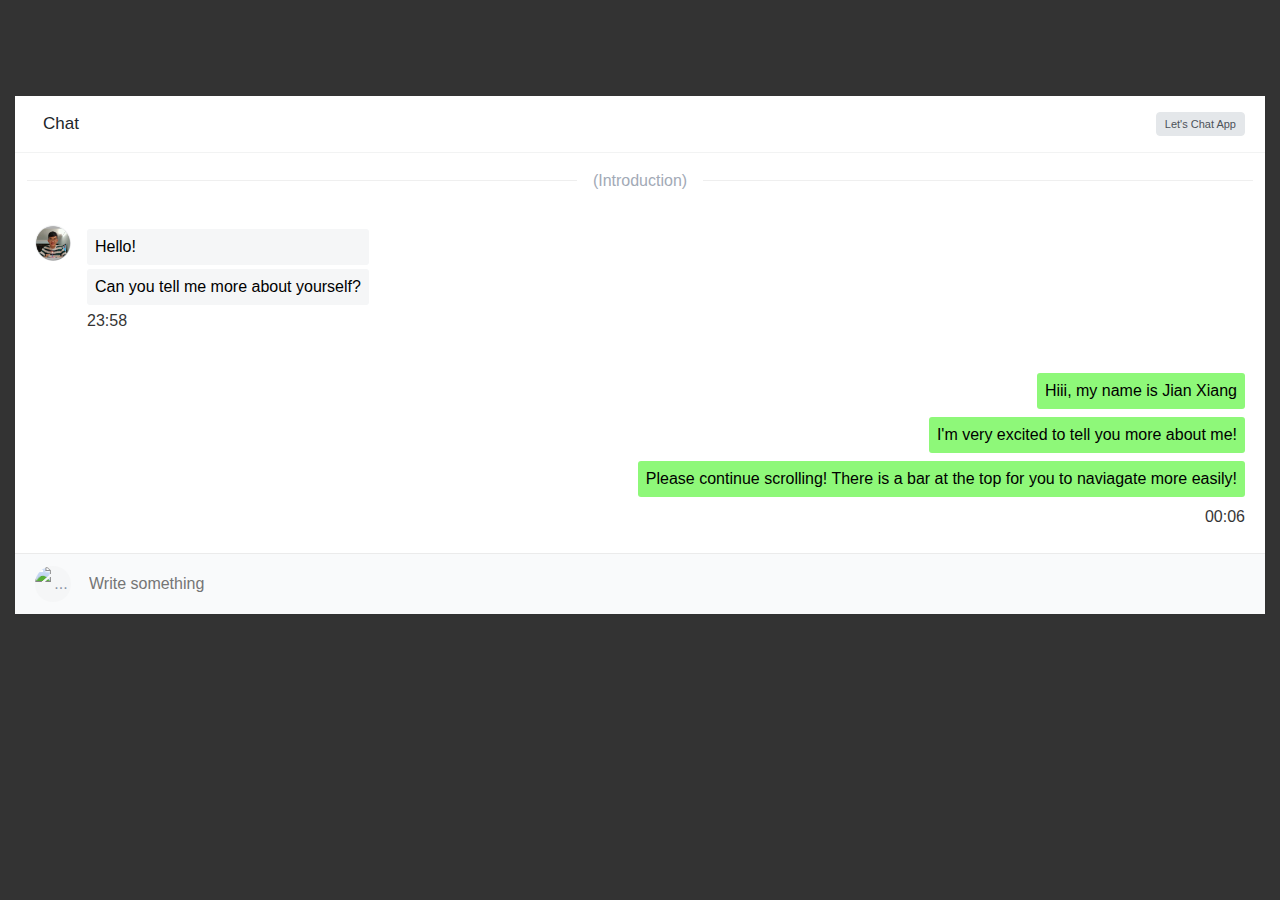
==== index.html @ 780955a3 "Update index.html" ====
<!DOCTYPE html>
<html>

<head>
  <meta charset="utf-8">
  <meta name="viewport" content="width=device-width, initial-scale=1">

  <link rel="stylesheet" href="https://maxcdn.bootstrapcdn.com/bootstrap/4.0.0/css/bootstrap.min.css">

  <script src="https://use.fontawesome.com/releases/v5.7.2/css/all.css"></script>

  <script src="https://stackpath.bootstrapcdn.com/bootstrap/4.0.0/js/bootstrap.bundle.min.js"></script>

  <script src="https://cdnjs.cloudflare.com/ajax/libs/jquery/3.2.1/jquery.min.js"></script>

  <link rel="stylesheet" href="style.css">

  <title>Chang Jian Xiang</title>
</head>

<body>


  <div class="page-content page-container" id="page-content">
    <div class="padding"></div>
    <div class="col-sm-12">
      <div class="card card-bordered" style="height: auto;">
        <div class="card-header">
          <h4 class="card-title"><strong>Chat</strong></h4> <a class="btn btn-xs btn-secondary" href="#"
            data-abc="true">Let's Chat App</a>
        </div>
        <div class="ps-container ps-theme-default ps-active-y" id="chat-content"
          style="overflow-y: scroll !important; height:400px !important;">



          <!-- The Line Braek separator -->
          <div class="media media-meta-day">(Introduction)</div>

          <!-- White Chat Box -->
          <div class="media media-chat"> <img class="avatar" src="img/myself.jpg.jpg" alt="My own Picture">
            <div class="media-body">
              <p>Hello!</p>
              <p>Can you tell me more about yourself?</p>
              <p class="meta"><time datetime="2018">23:58</time></p>
            </div>
          </div>



          <!-- Green Chat Box -->
          <div class="media media-chat media-chat-reverse">
            <div class="media-body">
              <p>Hiii, my name is Jian Xiang</p>
              <p>I'm very excited to tell you more about me!</p>
              <p>Please continue scrolling! There is a bar at the top for you to naviagate more easily!
              </p>
              <p class="meta"><time datetime="2018">00:06</time></p>
            </div>
          </div>

          <!-- The Line Braek separator -->
          <div class="media media-meta-day">(Educational Background)</div>


          <div class="media media-chat"> <img class="avatar"
              src="img/school.jpg" alt="...">
            <div class="media-body">
              <p>Are you still studying now?</p>
              <p class="meta"><time datetime="2018">00:07</time></p>
            </div>
          </div>


          <div class="media media-chat media-chat-reverse">
            <div class="media-body">
              <p>Yes! I'm currently a Year 1 Student at National University of Singapore</p>
              <p>I am currently pursuing for Bachelor of Computing in Information Systems </p>
              <p>I will be graduating in 2024!</p>
              <p class="meta"><time datetime="2018">00:09</time></p>
            </div>
          </div>


          <div class="media media-chat"> <img class="avatar"
            src="img/school.jpg" alt="...">
          <div class="media-body">
            <p>That's nice! Maybe you can let me know more?</p>
            <p class="meta"><time datetime="2018">00:07</time></p>
          </div>
        </div>

        <div class="media media-chat media-chat-reverse">
          <div class="media-body">
            <p>I was previously from Anderson Junior College and Anderson Secondary School</p>
            <p>I have always wanted to join NUS SoC and I'm happy to be able to achieve the dream</p>
            <p class="meta"><time datetime="2018">00:09</time></p>
          </div>
        </div>


        <!-- The Line Braek separator -->
        <div class="media media-meta-day">(Work Experience)</div>

        <!-- White Chat Box -->
        <div class="media media-chat"> <img class="avatar" src="img/work.jpg" alt="Work">
          <div class="media-body">
            <p>Glad that you are able to achieve your dream</p>
            <p>Out of curiosity, do you have any work experience?</p>
            <p class="meta"><time datetime="2018">23:58</time></p>
          </div>
        </div>

        <!-- Green Chat Box -->
        <div class="media media-chat media-chat-reverse">
          <div class="media-body">
            <p>Yes, prior to entering university, I was working 
              at Grab for 7 months. It was a great experience 
              as my superior gave me the opportunity to join
              different teams to learn more!</p>
            <p>It was really a wonderful experience</p>
            <p>During National Service, I was also very happy to
              be given the opportunity to be the Platoon Sergeant 
              which enable me to hone my leadership skills. 
            </p>
            <p>I also did multiple ad-hoc part time jobs.
              However, there isn't a long timeframe for me 
              to try out more jobs. I hope to be able to work 
              and gain more experience in the future!
            </p>
            <p class="meta"><time datetime="2018">00:06</time></p>
          </div>
        </div>


        <!-- The Line Braek separator -->
        <div class="media media-meta-day">(Skills)</div>

        <!-- White Chat Box -->
        <div class="media media-chat"> <img class="avatar" src="img/skills.jpg" alt="Work">
          <div class="media-body">
            <p>I'm sure you will have many more opportunities<br>
            to work and gain more experience in the future</p>
            <p>Can I also know what kind of skills you have?</p>
            <p class="meta"><time datetime="2018">23:58</time></p>
          </div>
        </div>

        <!-- Green Chat Box -->
        <div class="media media-chat media-chat-reverse">
          <div class="media-body">
            <p>As for Programming Languages, I manage to<br> 
              learn Java and Python<br>
            <p>Apart from that I'm also very curious about<br>
            other Technologies, thus I went to learn some<br>
          Basics HTML, CSS and Javascript during<br>
           my free time.</p>
            <p>I was also very curious about RPA and went to<br> 
              learn some basic UiPath during holidays<br>
            </p>
            <p>I am currently still learning and will be back<br>
              with more knowledge in the future!
            </p>
            <p class="meta"><time datetime="2018">00:06</time></p>
          </div>
        </div>


               <!-- The Line Braek separator -->
        <div class="media media-meta-day">Contact Me!</div>

        <!-- White Chat Box -->
        <div class="media media-chat"> <img class="avatar" src="img/phone.jpg" alt="Work">
          <div class="media-body">
            <p>I wish you all the best!</p>
            <p>May I know how I can contact you?</p>
            <p class="meta"><time datetime="2018">23:58</time></p>
          </div>
        </div>

        <!-- Green Chat Box -->
        <div class="media media-chat media-chat-reverse">
          <div class="media-body">
            <p>Thank you! It was a pleasure to share all<br>
              these with you!
            </p>
            <p>I will leave my contact details below! <br>
              Hope to hear from you!</p>
            <p class="meta"><time datetime="2018">00:06</time></p>
          </div>
        </div>



          <!-- This is the bottom Write something bar -->
          <div class="ps-scrollbar-x-rail" style="left: 0px; bottom: 0px;">
            <div class="ps-scrollbar-x" tabindex="0" style="left: 0px; width: 0px;"></div>
          </div>
          <div class="ps-scrollbar-y-rail" style="top: 0px; height: 0px; right: 2px;">
            <div class="ps-scrollbar-y" tabindex="0" style="top: 0px; height: 2px;"></div>
          </div>
        </div>
        <div class="publisher bt-1 border-light"> <img class="avatar avatar-xs"
            src="https://img.icons8.com/color/36/000000/administrator-male.png" alt="..."> <input
            class="publisher-input" type="text" placeholder="Write something"> <span class="publisher-btn file-group">
            <i class="fa fa-paperclip file-browser"></i> <input type="file"> </span> <a class="publisher-btn" href="#"
            data-abc="true"><i class="fa fa-smile"></i></a> <a class="publisher-btn text-info" href="#"
            data-abc="true"><i class="fa fa-paper-plane"></i></a> </div>
      </div>
    </div>
  </div>

</body>

</html>
---- style.css ----
.card-bordered {
    border: 1px solid #ebebeb
}

.card {
    border: 0;
    border-radius: 0px;
    margin-bottom: 30px;
    -webkit-box-shadow: 0 2px 3px rgba(0, 0, 0, 0.03);
    box-shadow: 0 2px 3px rgba(0, 0, 0, 0.03);
    -webkit-transition: .5s;
    transition: .5s;
}

.padding {
    padding: 3rem !important
}

body {
    background-color: #333
}

.card-header:first-child {
    border-radius: calc(.25rem - 1px) calc(.25rem - 1px) 0 0
}

.card-header {
    display: -webkit-box;
    display: flex;
    -webkit-box-pack: justify;
    justify-content: space-between;
    -webkit-box-align: center;
    align-items: center;
    padding: 15px 20px;
    background-color: transparent;
    border-bottom: 1px solid rgba(77, 82, 89, 0.07)
}

.card-header .card-title {
    padding: 0;
    border: none
}

h4.card-title {
    font-size: 17px
}

.card-header>*:last-child {
    margin-right: 0
}

.card-header>* {
    margin-left: 8px;
    margin-right: 8px
}

.btn-secondary {
    color: #4d5259 !important;
    background-color: #e4e7ea;
    border-color: #e4e7ea;
    color: #fff
}

.btn-xs {
    font-size: 11px;
    padding: 2px 8px;
    line-height: 18px
}

.btn-xs:hover {
    color: #fff !important
}

.card-title {
    font-family: Roboto, sans-serif;
    font-weight: 300;
    line-height: 1.5;
    margin-bottom: 0;
    padding: 15px 20px;
    border-bottom: 1px solid rgba(77, 82, 89, 0.07)
}

.ps-container {
    position: relative
}

.ps-container {
    -ms-touch-action: auto;
    touch-action: auto;
    overflow: hidden !important;
    -ms-overflow-style: none
}

.media-chat {
    padding-right: 64px;
    margin-bottom: 0
}

.media {
    padding: 16px 12px;
    -webkit-transition: background-color .2s linear;
    transition: background-color .2s linear
}

.media .avatar {
    flex-shrink: 0
}

.avatar {
    position: relative;
    display: inline-block;
    width: 36px;
    height: 36px;
    line-height: 36px;
    text-align: center;
    border-radius: 100%;
    background-color: #f5f6f7;
    color: #8b95a5;
    text-transform: uppercase
}

.media-chat .media-body {
    -webkit-box-flex: initial;
    flex: initial;
    display: table
}

.media-body {
    min-width: 0
}

.media-chat .media-body p {
    position: relative;
    padding: 6px 8px;
    margin: 4px 0;
    background-color: #f5f6f7;
    border-radius: 3px;
    font-weight: 100;
    color: black
}

.media>* {
    margin: 0 8px
}

.media-chat .media-body p.meta {
    background-color: transparent !important;
    padding: 0;
    opacity: .8
}

.media-meta-day {
    -webkit-box-pack: justify;
    justify-content: space-between;
    -webkit-box-align: center;
    align-items: center;
    margin-bottom: 0;
    color: #8b95a5;
    opacity: .8;
    font-weight: 400
}

.media {
    padding: 16px 12px;
    -webkit-transition: background-color .2s linear;
    transition: background-color .2s linear
}

.media-meta-day::before {
    margin-right: 16px
}

.media-meta-day::before,
.media-meta-day::after {
    content: '';
    -webkit-box-flex: 1;
    flex: 1 1;
    border-top: 1px solid #ebebeb
}

.media-meta-day::after {
    content: '';
    -webkit-box-flex: 1;
    flex: 1 1;
    border-top: 1px solid #ebebeb
}

.media-meta-day::after {
    margin-left: 16px
}

.media-chat.media-chat-reverse {
    padding-right: 12px;
    padding-left: 64px;
    -webkit-box-orient: horizontal;
    -webkit-box-direction: reverse;
    flex-direction: row-reverse
}

.media-chat {
    padding-right: 64px;
    margin-bottom: 0
}

.media {
    padding: 16px 12px;
    -webkit-transition: background-color .2s linear;
    transition: background-color .2s linear
}

.media-chat.media-chat-reverse .media-body p {
    float: right;
    clear: right;
    background-color: #7cf764dc;
    color: rgb(0, 0, 0)
}

.media-chat .media-body p {
    position: relative;
    padding: 6px 8px;
    margin: 4px 0;
    background-color: #f5f6f7;
    border-radius: 3px
}

.border-light {
    border-color: #f1f2f3 !important
}

.bt-1 {
    border-top: 1px solid #ebebeb !important
}

.publisher {
    position: relative;
    display: -webkit-box;
    display: flex;
    -webkit-box-align: center;
    align-items: center;
    padding: 12px 20px;
    background-color: #f9fafb
}

.publisher>*:first-child {
    margin-left: 0
}

.publisher>* {
    margin: 0 8px
}

.publisher-input {
    -webkit-box-flex: 1;
    flex-grow: 1;
    border: none;
    outline: none !important;
    background-color: transparent
}

button,
input,
optgroup,
select,
textarea {
    font-family: Roboto, sans-serif;
    font-weight: 300
}

.publisher-btn {
    background-color: transparent;
    border: none;
    color: #8b95a5;
    font-size: 16px;
    cursor: pointer;
    overflow: -moz-hidden-unscrollable;
    -webkit-transition: .2s linear;
    transition: .2s linear
}

.file-group {
    position: relative;
    overflow: hidden
}

.publisher-btn {
    background-color: transparent;
    border: none;
    color: #cac7c7;
    font-size: 16px;
    cursor: pointer;
    overflow: -moz-hidden-unscrollable;
    -webkit-transition: .2s linear;
    transition: .2s linear
}

.file-group input[type="file"] {
    position: absolute;
    opacity: 0;
    z-index: -1;
    width: 20px
}

.text-info {
    color: #48b0f7 !important
}
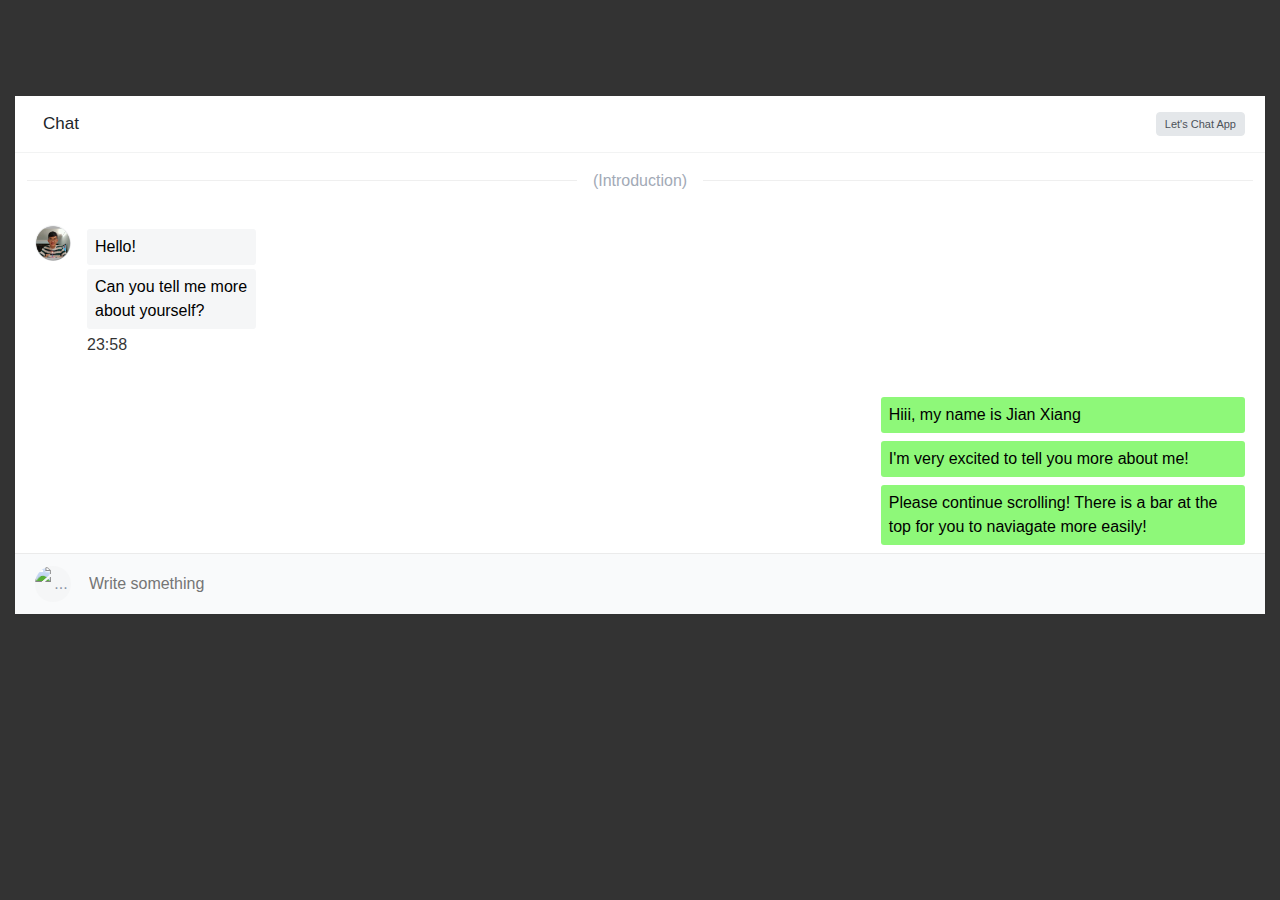
==== commit 3b7499d8: "Update index.html" ====
--- a/index.html
+++ b/index.html
@@ -114,19 +114,14 @@
         <!-- Green Chat Box -->
         <div class="media media-chat media-chat-reverse">
           <div class="media-body">
-            <p>Yes, prior to entering university, I was working 
-              at Grab for 7 months. It was a great experience 
-              as my superior gave me the opportunity to join
-              different teams to learn more!</p>
+            <p>Yes, prior to entering university, I was working at Grab for 7 months. It was a great experience 
+              as my superior gave me the opportunity to join different teams to learn more!</p>
             <p>It was really a wonderful experience</p>
-            <p>During National Service, I was also very happy to
-              be given the opportunity to be the Platoon Sergeant 
-              which enable me to hone my leadership skills. 
-            </p>
-            <p>I also did multiple ad-hoc part time jobs.
-              However, there isn't a long timeframe for me 
-              to try out more jobs. I hope to be able to work 
-              and gain more experience in the future!
+            <p>During National Service, I was also very happy to be given the opportunity to be the 
+              Platoon Sergeant which enable me to hone my leadership skills. 
+            </p>
+            <p>I also did multiple ad-hoc part time jobs. However, there isn't a long timeframe for me to try out more jobs. 
+              I hope to be able to work and gain more experience in the future!
             </p>
             <p class="meta"><time datetime="2018">00:06</time></p>
           </div>
@@ -139,8 +134,7 @@
         <!-- White Chat Box -->
         <div class="media media-chat"> <img class="avatar" src="img/skills.jpg" alt="Work">
           <div class="media-body">
-            <p>I'm sure you will have many more opportunities<br>
-            to work and gain more experience in the future</p>
+            <p>I'm sure you will have many more opportunities to work and gain more experience in the future</p>
             <p>Can I also know what kind of skills you have?</p>
             <p class="meta"><time datetime="2018">23:58</time></p>
           </div>
@@ -149,17 +143,12 @@
         <!-- Green Chat Box -->
         <div class="media media-chat media-chat-reverse">
           <div class="media-body">
-            <p>As for Programming Languages, I manage to<br> 
-              learn Java and Python<br>
-            <p>Apart from that I'm also very curious about<br>
-            other Technologies, thus I went to learn some<br>
-          Basics HTML, CSS and Javascript during<br>
-           my free time.</p>
-            <p>I was also very curious about RPA and went to<br> 
-              learn some basic UiPath during holidays<br>
-            </p>
-            <p>I am currently still learning and will be back<br>
-              with more knowledge in the future!
+            <p>As for Programming Languages, I manage to learn Java and Python.
+            <p>Apart from that I'm also very curious about other Technologies, thus I went to learn some 
+              Basics HTML, CSS and Javascript during my free time.</p>
+            <p>I was also very curious about RPA and went to learn some basic UiPath during holidays
+            </p>
+            <p>I am currently still learning and will be back with more knowledge in the future!
             </p>
             <p class="meta"><time datetime="2018">00:06</time></p>
           </div>
--- a/style.css
+++ b/style.css
@@ -195,7 +195,7 @@
     padding-left: 64px;
     -webkit-box-orient: horizontal;
     -webkit-box-direction: reverse;
-    flex-direction: row-reverse
+    flex-direction: row-reverse;
 }
 
 .media-chat {
@@ -213,7 +213,8 @@
     float: right;
     clear: right;
     background-color: #7cf764dc;
-    color: rgb(0, 0, 0)
+    color: rgb(0, 0, 0);
+    width: 60%;
 }
 
 .media-chat .media-body p {
@@ -221,7 +222,8 @@
     padding: 6px 8px;
     margin: 4px 0;
     background-color: #f5f6f7;
-    border-radius: 3px
+    border-radius: 3px;
+    width: 60%;
 }
 
 .border-light {
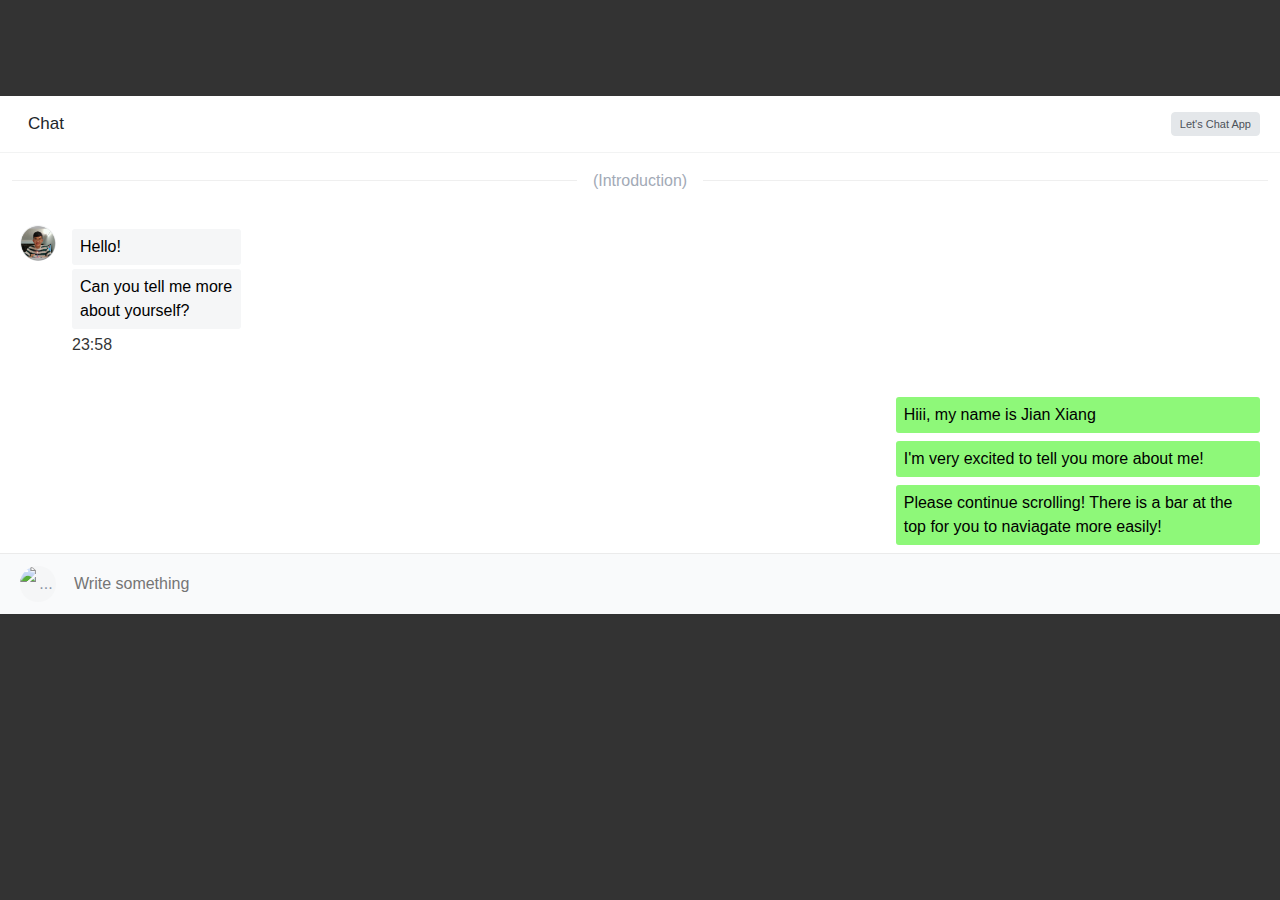
==== commit aad0702e: "Update index.html" ====
--- a/index.html
+++ b/index.html
@@ -23,7 +23,7 @@
 
   <div class="page-content page-container" id="page-content">
     <div class="padding"></div>
-    <div class="col-sm-12">
+    <div class="col-xs-12">
       <div class="card card-bordered" style="height: auto;">
         <div class="card-header">
           <h4 class="card-title"><strong>Chat</strong></h4> <a class="btn btn-xs btn-secondary" href="#"
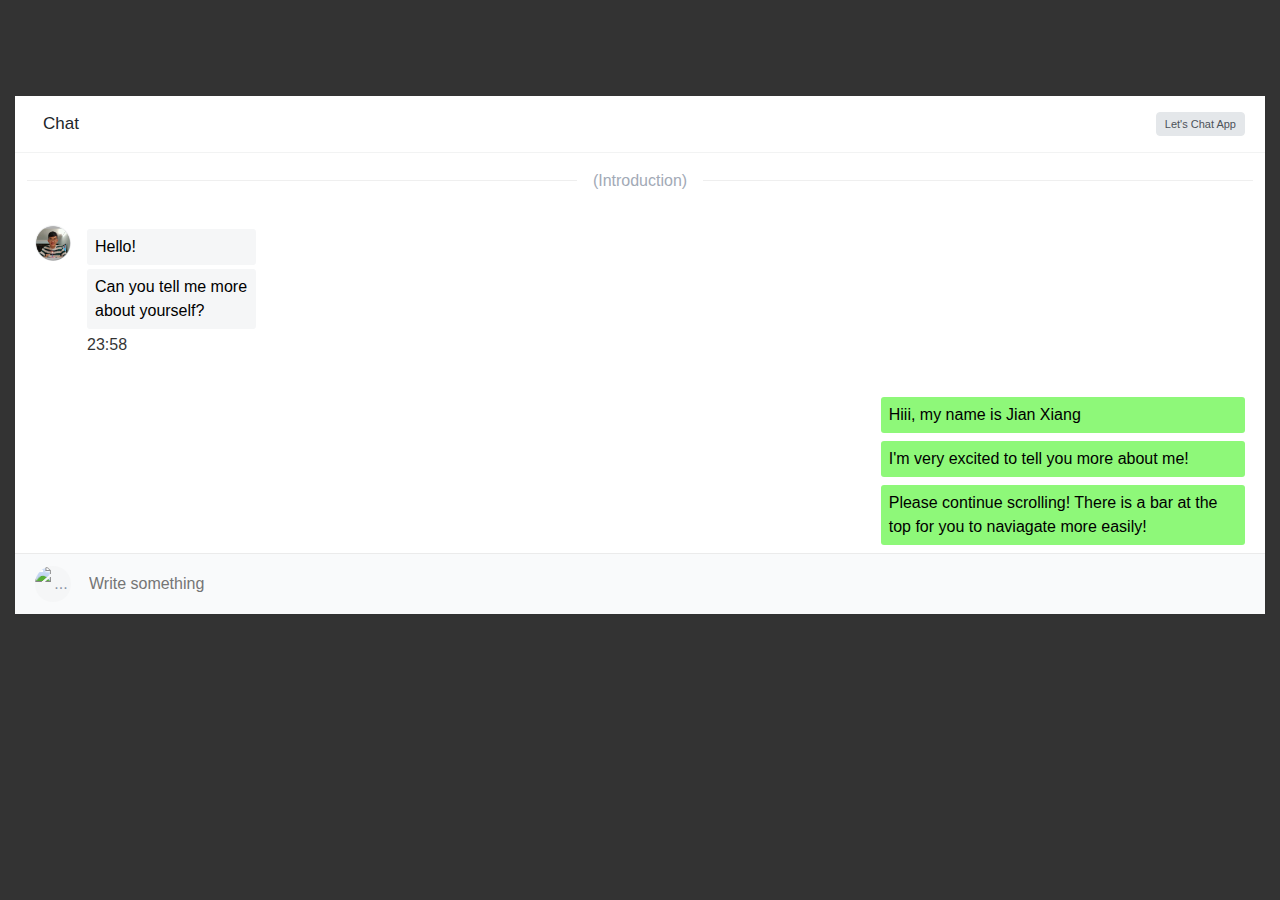
==== commit adea353d: "Update index.html" ====
--- a/index.html
+++ b/index.html
@@ -23,7 +23,7 @@
 
   <div class="page-content page-container" id="page-content">
     <div class="padding"></div>
-    <div class="col-xs-12">
+    <div class="col-sm-12">
       <div class="card card-bordered" style="height: auto;">
         <div class="card-header">
           <h4 class="card-title"><strong>Chat</strong></h4> <a class="btn btn-xs btn-secondary" href="#"
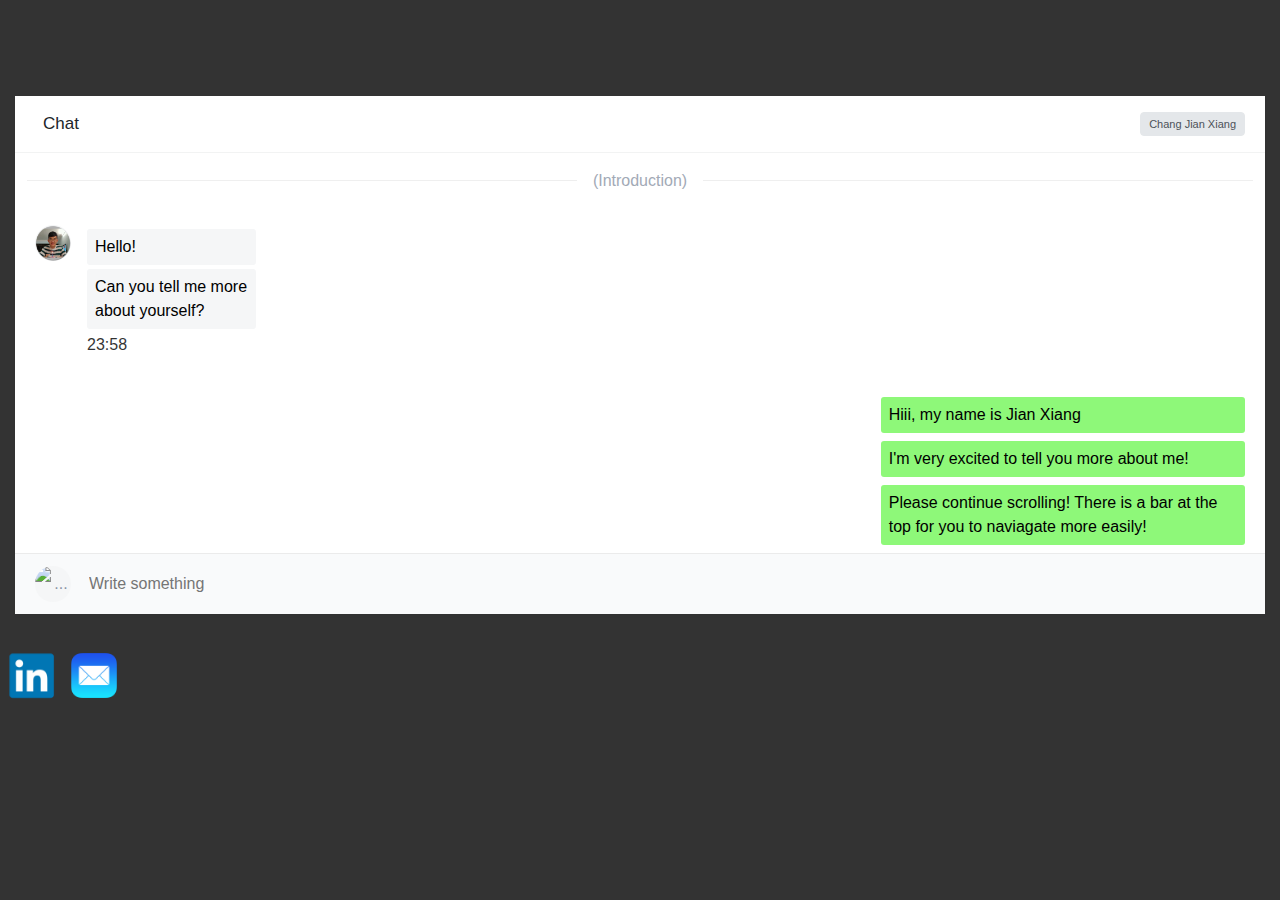
==== commit 08765736: "update" ====
--- a/index.html
+++ b/index.html
@@ -18,8 +18,11 @@
   <title>Chang Jian Xiang</title>
 </head>
 
+
+
+
+
 <body>
-
 
   <div class="page-content page-container" id="page-content">
     <div class="padding"></div>
@@ -27,7 +30,7 @@
       <div class="card card-bordered" style="height: auto;">
         <div class="card-header">
           <h4 class="card-title"><strong>Chat</strong></h4> <a class="btn btn-xs btn-secondary" href="#"
-            data-abc="true">Let's Chat App</a>
+            data-abc="true">Chang Jian Xiang</a>
         </div>
         <div class="ps-container ps-theme-default ps-active-y" id="chat-content"
           style="overflow-y: scroll !important; height:400px !important;">
@@ -170,11 +173,13 @@
         <!-- Green Chat Box -->
         <div class="media media-chat media-chat-reverse">
           <div class="media-body">
-            <p>Thank you! It was a pleasure to share all<br>
-              these with you!
-            </p>
-            <p>I will leave my contact details below! <br>
-              Hope to hear from you!</p>
+            <p>Thank you! It was a pleasure to share all these with you!
+            </p>
+            <p>I will leave my contact details below! Hope to hear from you!</p>
+            <p><a href="https://www.linkedin.com/in/changjianxiang/" target="_onclick">Press to Connect Me on LinkedIn!<img
+            src="img/linkedin.jpg" alt="LinkedIn" width="7%" height="7%"></a></p>
+            <p><a href="mailto: e0540308@u.nus.edu" target="_onclick">Press to Email Me: e0540308@u.nus.edu<img
+              src="img/email.jpg" alt="Email" width="6%" height="6%"></a></p>
             <p class="meta"><time datetime="2018">00:06</time></p>
           </div>
         </div>
@@ -200,5 +205,7 @@
   </div>
 
 </body>
+<a href="https://www.linkedin.com/in/changjianxiang/" target="_onclick"><img src="img/linkedin.jpg" alt="LinkedIn" width="5%" height="5%"></a>
+  <a href="mailto: e0540308@u.nus.edu" target="_onclick"><img src="img/email.jpg" alt="Email" width="4%" height="4%"></a>
 
 </html>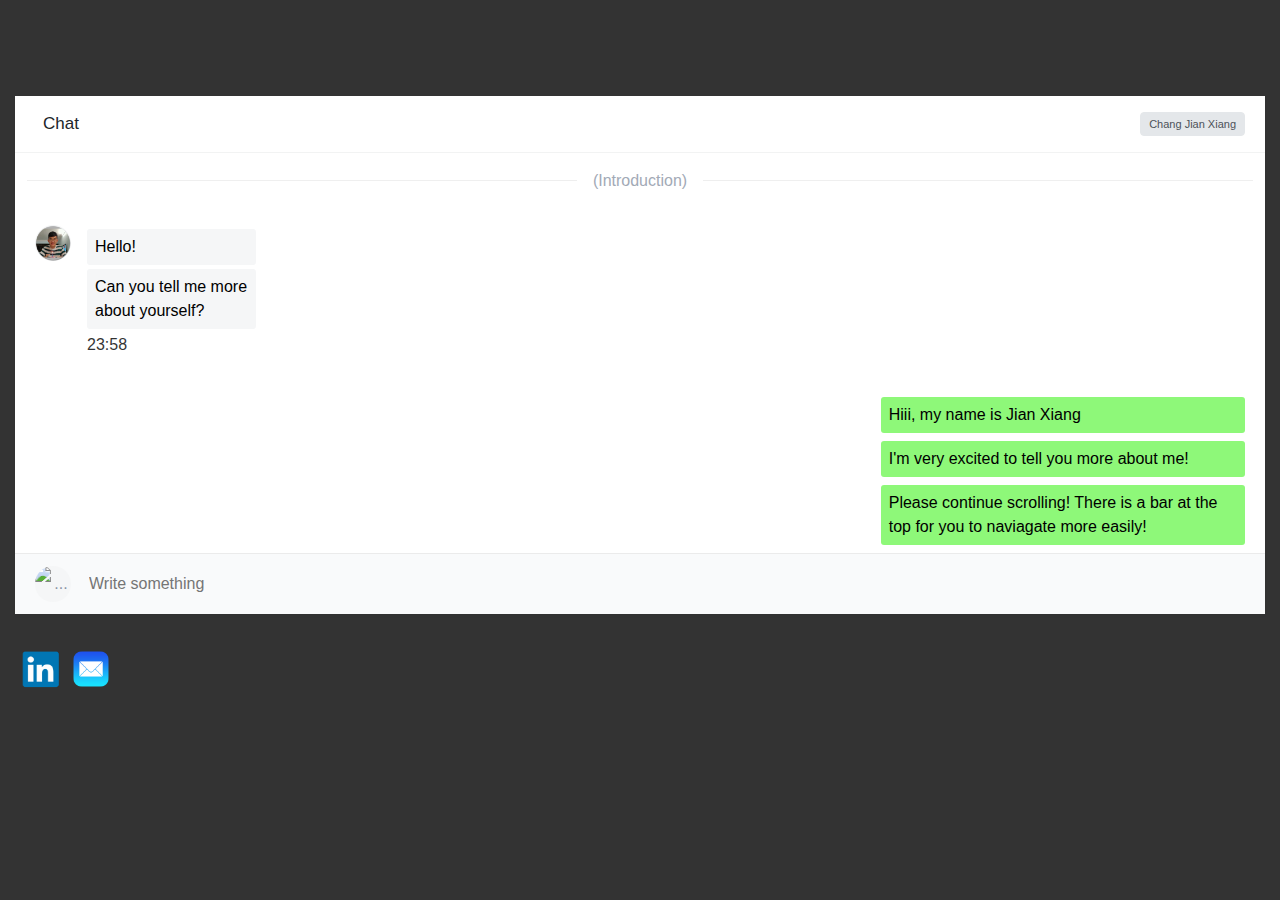
==== commit 768143f0: "Update index.html" ====
--- a/index.html
+++ b/index.html
@@ -204,8 +204,11 @@
     </div>
   </div>
 
+  <div class="col-sm-4">
+  <a href="https://www.linkedin.com/in/changjianxiang/" target="_onclick"><img src="img/linkedin.jpg" alt="LinkedIn" width="13%" height="13%"></a>
+  <a href="mailto: e0540308@u.nus.edu" target="_onclick"><img src="img/email.jpg" alt="Email" width="10%" height="10%"></a>
+  </div>
+
 </body>
-<a href="https://www.linkedin.com/in/changjianxiang/" target="_onclick"><img src="img/linkedin.jpg" alt="LinkedIn" width="5%" height="5%"></a>
-  <a href="mailto: e0540308@u.nus.edu" target="_onclick"><img src="img/email.jpg" alt="Email" width="4%" height="4%"></a>
 
 </html>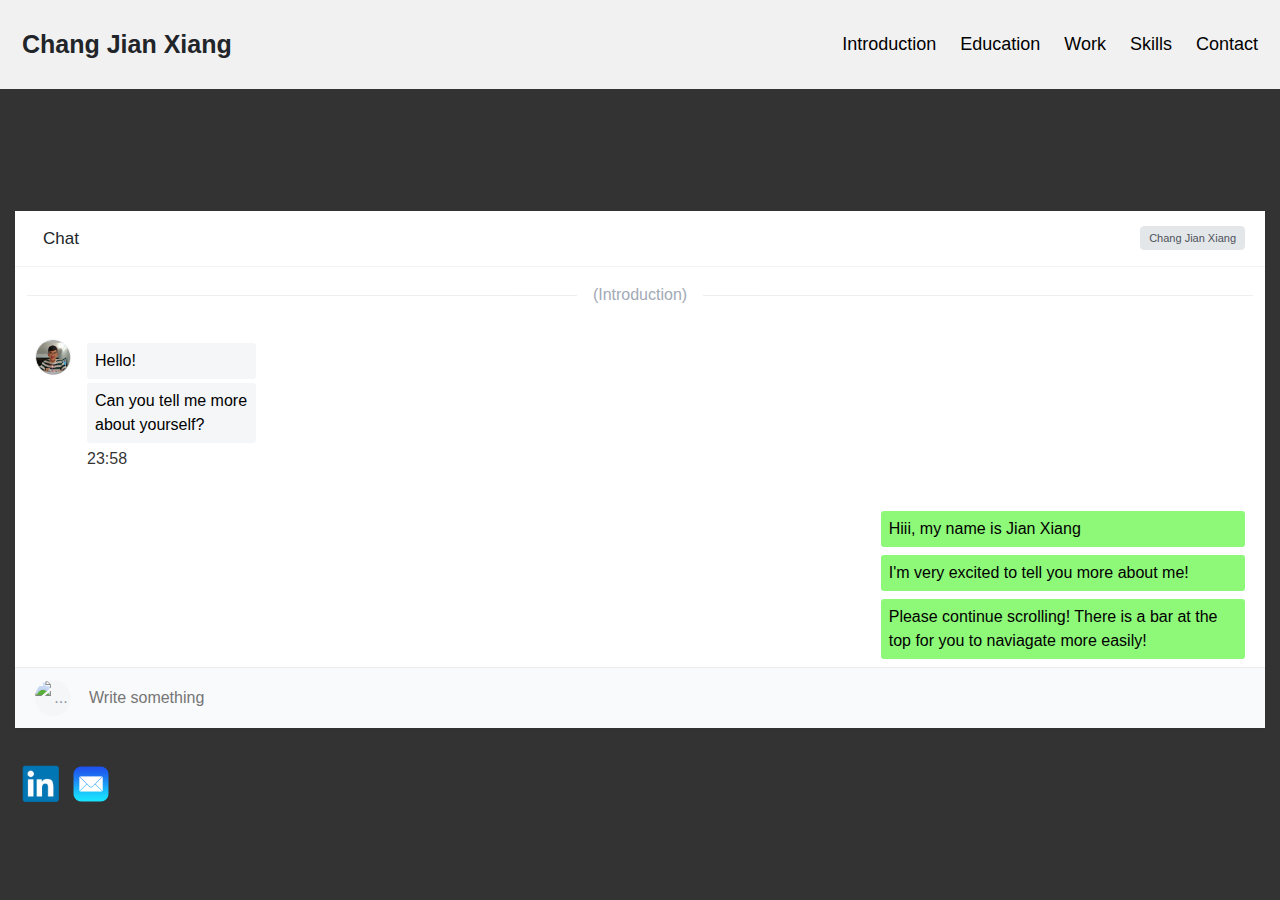
==== commit 9664b07c: "update" ====
--- a/index.html
+++ b/index.html
@@ -18,8 +18,17 @@
   <title>Chang Jian Xiang</title>
 </head>
 
-
-
+<div class="header" style="margin-bottom: 2%;">
+  <a class="logo">Chang Jian Xiang</a>
+  <div class="header-right">
+    <a href="#intro">Introduction</a>
+    <a href="#education">Education</a>
+    <a href="#work">Work</a>
+    <a href="#skills">Skills</a>
+    <a href="#contact">Contact</a>
+    
+  </div>
+</div>
 
 
 <body>
@@ -38,7 +47,7 @@
 
 
           <!-- The Line Braek separator -->
-          <div class="media media-meta-day">(Introduction)</div>
+          <div class="media media-meta-day" id="intro">(Introduction)</div>
 
           <!-- White Chat Box -->
           <div class="media media-chat"> <img class="avatar" src="img/myself.jpg.jpg" alt="My own Picture">
@@ -63,7 +72,7 @@
           </div>
 
           <!-- The Line Braek separator -->
-          <div class="media media-meta-day">(Educational Background)</div>
+          <div class="media media-meta-day" id="education">(Educational Background)</div>
 
 
           <div class="media media-chat"> <img class="avatar"
@@ -103,7 +112,7 @@
 
 
         <!-- The Line Braek separator -->
-        <div class="media media-meta-day">(Work Experience)</div>
+        <div class="media media-meta-day" id="work">(Work Experience)</div>
 
         <!-- White Chat Box -->
         <div class="media media-chat"> <img class="avatar" src="img/work.jpg" alt="Work">
@@ -132,7 +141,7 @@
 
 
         <!-- The Line Braek separator -->
-        <div class="media media-meta-day">(Skills)</div>
+        <div class="media media-meta-day" id="skills">(Skills)</div>
 
         <!-- White Chat Box -->
         <div class="media media-chat"> <img class="avatar" src="img/skills.jpg" alt="Work">
@@ -159,7 +168,7 @@
 
 
                <!-- The Line Braek separator -->
-        <div class="media media-meta-day">Contact Me!</div>
+        <div class="media media-meta-day" id="contact">Contact Me!</div>
 
         <!-- White Chat Box -->
         <div class="media media-chat"> <img class="avatar" src="img/phone.jpg" alt="Work">
--- a/style.css
+++ b/style.css
@@ -305,4 +305,60 @@
 
 .text-info {
     color: #48b0f7 !important
-}+}
+
+
+/* Header */
+/* Style the header with a grey background and some padding */
+.header {
+    overflow: hidden;
+    background-color: #f1f1f1;
+    padding: 20px 10px;
+  }
+  
+  /* Style the header links */
+  .header a {
+    float: left;
+    color: black;
+    text-align: center;
+    padding: 12px;
+    text-decoration: none;
+    font-size: 18px;
+    line-height: 25px;
+    border-radius: 4px;
+  }
+  
+  /* Style the logo link (notice that we set the same value of line-height and font-size to prevent the header to increase when the font gets bigger */
+  .header a.logo {
+    font-size: 25px;
+    font-weight: bold;
+  }
+  
+  /* Change the background color on mouse-over */
+  .header a:hover {
+    background-color: #ddd;
+    color: black;
+  }
+  
+  /* Style the active/current link*/
+  .header a.active {
+    background-color: dodgerblue;
+    color: white;
+  }
+  
+  /* Float the link section to the right */
+  .header-right {
+    float: right;
+  }
+  
+  /* Add media queries for responsiveness - when the screen is 500px wide or less, stack the links on top of each other */
+  @media screen and (max-width: 500px) {
+    .header a {
+      float: none;
+      display: block;
+      text-align: left;
+    }
+    .header-right {
+      float: none;
+    }
+  }